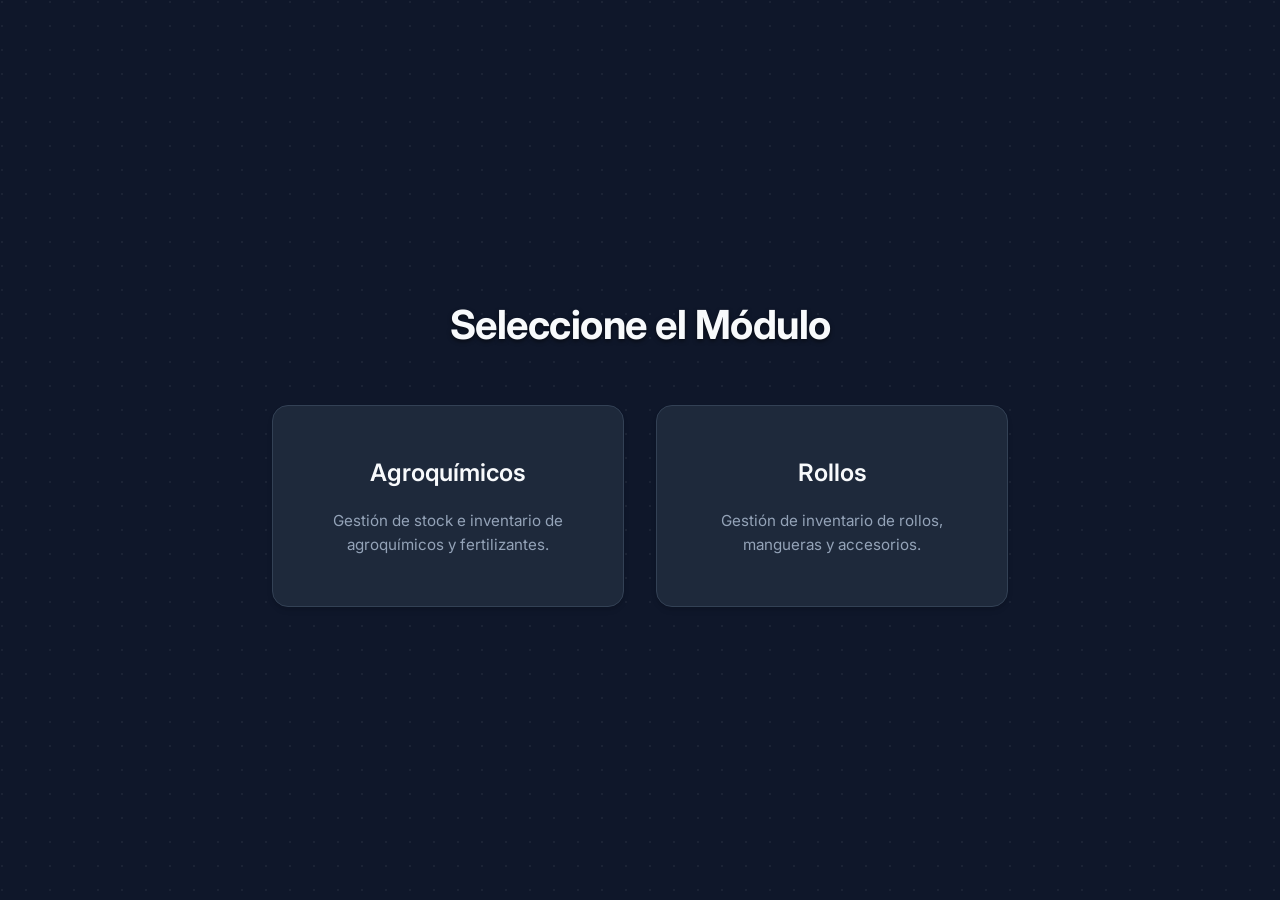
==== index.html @ ca6af5ef "Add files via upload" ====
<!DOCTYPE html>
<html lang="es">

<head>
    <meta charset="UTF-8">
    <meta name="viewport" content="width=device-width, initial-scale=1.0">
    <title>Portal de Gestión</title>
    <!-- Fonts -->
    <link href="https://fonts.googleapis.com/css2?family=Inter:wght@300;400;500;600;700&display=swap" rel="stylesheet">
    <!-- Icons -->
    <link rel="stylesheet" href="https://cdnjs.cloudflare.com/ajax/libs/font-awesome/6.4.0/css/all.min.css">
    <!-- Custom CSS -->
    <link rel="stylesheet" href="style.css">
    <style>
        body {
            display: flex;
            align-items: center;
            justify-content: center;
            min-height: 100vh;
            background-color: var(--clr-bg-light);
            overflow: hidden;
            margin: 0;
            background-image: radial-gradient(circle at 2px 2px, rgba(255,255,255,0.05) 1px, transparent 0);
            background-size: 24px 24px;
        }

        .portal-container {
            text-align: center;
            max-width: 800px;
            width: 100%;
            padding: 2rem;
            position: relative;
            z-index: 2;
        }

        .portal-title {
            color: var(--clr-text-main);
            font-size: 2.5rem;
            margin-bottom: 3rem;
            font-weight: 700;
            letter-spacing: -0.5px;
            text-shadow: 0 2px 4px rgba(0,0,0,0.5);
        }

        .portal-cards {
            display: grid;
            grid-template-columns: repeat(auto-fit, minmax(300px, 1fr));
            gap: 2rem;
        }

        .portal-card {
            background: var(--clr-surface);
            border: 1px solid var(--clr-admin-border);
            border-radius: var(--radius-lg);
            padding: 3rem 2rem;
            text-decoration: none;
            color: var(--clr-text-main);
            transition: all 0.3s ease;
            display: flex;
            flex-direction: column;
            align-items: center;
            justify-content: center;
            position: relative;
            overflow: hidden;
            box-shadow: var(--shadow-md);
        }

        .portal-card::before {
            content: '';
            position: absolute;
            top: 0;
            left: 0;
            width: 100%;
            height: 100%;
            background: linear-gradient(135deg, rgba(34, 197, 94, 0.1) 0%, rgba(34, 197, 94, 0) 100%);
            opacity: 0;
            transition: opacity 0.3s ease;
        }

        .portal-card:hover {
            transform: translateY(-5px);
            border-color: var(--clr-primary-500);
            box-shadow: 0 10px 25px -5px rgba(0, 0, 0, 0.5);
        }

        .portal-card:hover::before {
            opacity: 1;
        }

        .portal-card i {
            font-size: 4rem;
            color: var(--clr-primary-500);
            margin-bottom: 1.5rem;
            transition: transform 0.3s ease;
            filter: drop-shadow(0 4px 6px rgba(0,0,0,0.3));
        }

        .portal-card:hover i {
            transform: scale(1.1);
        }

        .portal-card h2 {
            font-size: 1.5rem;
            margin: 0;
            font-weight: 600;
        }

        .portal-card p {
            color: var(--clr-text-muted);
            margin-top: 1rem;
            font-size: 0.95rem;
        }
    </style>
</head>

<body>
    <div class="portal-container">
        <h1 class="portal-title">Seleccione el Módulo</h1>
        
        <div class="portal-cards">
            <a href="agroquimicos.html" class="portal-card">
                <h2>Agroquímicos</h2>
                <p>Gestión de stock e inventario de agroquímicos y fertilizantes.</p>
            </a>
            
            <a href="rollos.html" class="portal-card">
                <h2>Rollos</h2>
                <p>Gestión de inventario de rollos, mangueras y accesorios.</p>
            </a>
        </div>
    </div>
</body>

</html>
---- style.css ----
/* =============================================
   VARIABLES & DESIGN TOKENS
   ============================================= */
   :root {
    /* Colors */
    --clr-primary-400: #22c55e;
    --clr-primary-500: #16a34a;
    --clr-primary-600: #15803d;
    --clr-secondary-800: #e2e8f0;
    --clr-secondary-900: #ffffff;
    --clr-bg-light: #0f172a;
    --clr-surface: #1e293b;
    --clr-text-main: #f8fafc;
    --clr-text-muted: #94a3b8;
    --clr-danger: #ef4444;
    --clr-danger-hover: #dc2626;
    --clr-admin-bg: #0b0f19;
    --clr-admin-surface: #131b26;
    --clr-admin-text: #f1f5f9;
    --clr-admin-border: #334155;

    /* Shadows & Effects */
    --shadow-sm: 0 1px 2px 0 rgb(0 0 0 / 0.05);
    --shadow-md: 0 4px 6px -1px rgb(0 0 0 / 0.1), 0 2px 4px -2px rgb(0 0 0 / 0.1);
    --shadow-lg: 0 10px 15px -3px rgb(0 0 0 / 0.1), 0 4px 6px -4px rgb(0 0 0 / 0.1);
    --shadow-admin: 0 20px 25px -5px rgb(0 0 0 / 0.5), 0 8px 10px -6px rgb(0 0 0 / 0.5);
    
    /* Layout */
    --radius-md: 0.5rem;
    --radius-lg: 1rem;
    --radius-xl: 1.5rem;
    --max-width: 1280px;

    /* Transitions */
    --transition-fast: 0.2s ease;
    --transition-mid: 0.3s cubic-bezier(0.4, 0, 0.2, 1);
}

/* =============================================
   RESET & BASE STYLES
   ============================================= */
* {
    margin: 0;
    padding: 0;
    box-sizing: border-box;
    font-family: 'Inter', system-ui, -apple-system, sans-serif;
}

body {
    background-color: var(--clr-bg-light);
    color: var(--clr-text-main);
    line-height: 1.6;
    overflow-x: hidden;
}

html {
    scroll-behavior: smooth;
}

a {
    text-decoration: none;
    color: inherit;
}

/* =============================================
   HEADER & NAVIGATION
   ============================================= */
.app-header {
    background-color: var(--clr-surface);
    box-shadow: var(--shadow-sm);
    position: sticky;
    top: 0;
    z-index: 50;
}

.header-container {
    max-width: var(--max-width);
    margin: 0 auto;
    padding: 1rem 2rem;
    display: flex;
    justify-content: space-between;
    align-items: center;
}

.logo {
    display: flex;
    align-items: center;
    gap: 0.75rem;
    color: var(--clr-primary-500);
    font-size: 1.25rem;
}

.logo span {
    color: var(--clr-secondary-900);
    font-weight: 800;
}

.main-nav {
    display: flex;
    gap: 1.5rem;
    align-items: center;
}

.nav-link {
    font-weight: 500;
    color: var(--clr-text-muted);
    transition: var(--transition-fast);
}

.nav-link:hover, .nav-link.active {
    color: var(--clr-primary-500);
}

.btn-admin {
    background-color: var(--clr-primary-600);
    color: white !important;
    padding: 0.5rem 1rem;
    border-radius: var(--radius-md);
    display: flex;
    align-items: center;
    gap: 0.5rem;
    font-size: 0.875rem;
}
.btn-admin:hover {
    background-color: var(--clr-secondary-800);
    transform: translateY(-1px);
}

/* =============================================
   HERO SECTION
   ============================================= */
.hero-section {
    background: linear-gradient(135deg, var(--clr-primary-600) 0%, var(--clr-primary-400) 100%);
    color: white;
    padding: 4rem 2rem;
    text-align: center;
    position: relative;
    overflow: hidden;
}

/* Background pattern */
.hero-section::before {
    content: '';
    position: absolute;
    top: 0; left: 0; right: 0; bottom: 0;
    background-image: radial-gradient(circle at 2px 2px, rgba(255,255,255,0.15) 1px, transparent 0);
    background-size: 24px 24px;
    z-index: 1;
}

.hero-content {
    position: relative;
    z-index: 2;
    max-width: 600px;
    margin: 0 auto;
    animation: fadeInDown 0.6s ease-out;
}

.hero-content h2 {
    font-size: 2.5rem;
    font-weight: 800;
    margin-bottom: 1rem;
    letter-spacing: -0.025em;
}

.hero-content p {
    font-size: 1.125rem;
    opacity: 0.9;
    margin-bottom: 2rem;
}

.search-bar {
    display: flex;
    align-items: center;
    background: var(--clr-surface);
    border-radius: var(--radius-xl);
    padding: 0.5rem 1rem;
    box-shadow: var(--shadow-lg);
    max-width: 500px;
    margin: 0 auto;
    border: 1px solid var(--clr-admin-border);
}

.search-bar i {
    color: var(--clr-text-muted);
    font-size: 1.25rem;
    margin-right: 0.5rem;
}

.search-bar input {
    border: none;
    outline: none;
    width: 100%;
    padding: 0.5rem;
    font-size: 1rem;
    color: var(--clr-text-main);
    background: transparent;
}

/* =============================================
   CATALOG SECTION
   ============================================= */
.catalog-section {
    max-width: var(--max-width);
    margin: 3rem auto;
    padding: 0 2rem;
}

.section-header {
    display: flex;
    justify-content: space-between;
    align-items: center;
    margin-bottom: 2rem;
    flex-wrap: wrap;
    gap: 1rem;
}

.section-header h3 {
    font-size: 1.5rem;
    color: var(--clr-secondary-900);
    font-weight: 700;
}

/* Filters */
.filters {
    display: flex;
    gap: 0.5rem;
    flex-wrap: wrap;
}

.filter-btn {
    background: var(--clr-surface);
    border: 1px solid var(--clr-admin-border);
    padding: 0.5rem 1rem;
    border-radius: 999px;
    font-size: 0.875rem;
    font-weight: 500;
    color: var(--clr-text-muted);
    cursor: pointer;
    transition: var(--transition-fast);
}

.filter-btn:hover {
    border-color: var(--clr-primary-400);
    color: var(--clr-primary-500);
}

.filter-btn.active {
    background: var(--clr-primary-500);
    color: white;
    border-color: var(--clr-primary-500);
}

/* Grid & Cards */
.products-grid {
    display: grid;
    grid-template-columns: repeat(auto-fill, minmax(280px, 1fr));
    gap: 2rem;
}

.product-card {
    background: var(--clr-surface);
    border-radius: var(--radius-lg);
    overflow: hidden;
    box-shadow: var(--shadow-md);
    transition: var(--transition-mid);
    display: flex;
    flex-direction: column;
    position: relative;
    border: 1px solid var(--clr-admin-border);
}

.product-card:hover {
    transform: translateY(-5px);
    box-shadow: var(--shadow-lg);
}

.product-image {
    width: 100%;
    height: 200px;
    object-fit: cover;
    background-color: #e2e8f0;
}

.product-info {
    padding: 3rem 1.5rem 1.5rem 1.5rem;
    flex-grow: 1;
    display: flex;
    flex-direction: column;
}

.product-label {
    position: absolute;
    top: 1rem;
    right: 1rem;
    background: var(--clr-bg-light);
    padding: 0.25rem 0.75rem;
    border-radius: 999px;
    font-size: 0.75rem;
    font-weight: 600;
    color: var(--clr-primary-400);
    backdrop-filter: blur(4px);
    box-shadow: var(--shadow-sm);
}

.product-title {
    font-size: 1.125rem;
    font-weight: 700;
    color: var(--clr-secondary-900);
    margin-bottom: 0.25rem;
}

.product-id {
    font-size: 0.75rem;
    color: var(--clr-text-muted);
    margin-bottom: 1rem;
    font-family: monospace;
}

.product-price {
    font-size: 1.5rem;
    font-weight: 800;
    color: var(--clr-primary-600);
    margin-bottom: 1rem;
    margin-top: auto;
}

.product-stock {
    display: flex;
    align-items: center;
    gap: 0.5rem;
    font-size: 0.875rem;
    font-weight: 500;
}

.stock-indicator {
    width: 8px;
    height: 8px;
    border-radius: 50%;
}

.stock-indicator.high { background-color: var(--clr-primary-500); }
.stock-indicator.low { background-color: #f59e0b; }
.stock-indicator.out { background-color: var(--clr-danger); }

/* Loaders & States */
.loader-container {
    text-align: center;
    padding: 3rem;
    color: var(--clr-text-muted);
}

.spinner {
    width: 40px;
    height: 40px;
    border: 3px solid rgba(22, 163, 74, 0.2);
    border-radius: 50%;
    border-top-color: var(--clr-primary-500);
    animation: spin 1s ease-in-out infinite;
    margin: 0 auto 1rem;
}

@keyframes spin {
    to { transform: rotate(360deg); }
}

.empty-state {
    text-align: center;
    padding: 4rem 2rem;
    color: var(--clr-text-muted);
}

.empty-state i {
    font-size: 4rem;
    margin-bottom: 1rem;
    color: #cbd5e1;
}

/* =============================================
   ADMIN PANEL (DARK THEME)
   ============================================= */
.admin-section {
    background-color: var(--clr-admin-bg);
    color: var(--clr-admin-text);
    padding: 5rem 2rem;
    margin-top: 5rem;
}

.admin-header {
    max-width: var(--max-width);
    margin: 0 auto 3rem;
    text-align: center;
}

.admin-header h3 {
    font-size: 2rem;
    margin-bottom: 0.5rem;
    color: white;
}

.admin-header p {
    color: #94a3b8;
}

.admin-forms-container {
    max-width: var(--max-width);
    margin: 0 auto;
    display: grid;
    grid-template-columns: 1fr 1fr;
    gap: 2rem;
}

@media (max-width: 992px) {
    .admin-forms-container {
        grid-template-columns: 1fr;
    }
}

.admin-card {
    background: var(--clr-admin-surface);
    border-radius: var(--radius-xl);
    padding: 2rem;
    box-shadow: var(--shadow-admin);
    border: 1px solid var(--clr-admin-border);
}

.card-header {
    margin-bottom: 2rem;
    padding-bottom: 1rem;
    border-bottom: 1px solid var(--clr-admin-border);
    display: flex;
    justify-content: space-between;
    align-items: center;
}

.card-header h4 {
    font-size: 1.25rem;
    font-weight: 600;
}

.card-header.highlight h4 {
    color: var(--clr-primary-400);
}

.badge {
    background: rgba(239, 68, 68, 0.2);
    color: #fca5a5;
    padding: 0.25rem 0.75rem;
    border-radius: 999px;
    font-size: 0.75rem;
    font-weight: 600;
    border: 1px solid rgba(239, 68, 68, 0.3);
}

/* Forms */
.modern-form {
    display: flex;
    flex-direction: column;
    gap: 1.5rem;
}

.form-hint {
    font-size: 0.875rem;
    color: #94a3b8;
    background: rgba(15, 23, 42, 0.5);
    padding: 1rem;
    border-radius: var(--radius-md);
    border-left: 3px solid var(--clr-primary-500);
}

.form-row {
    display: flex;
    gap: 1rem;
}

.form-row .form-group {
    flex: 1;
}

@media (max-width: 600px) {
    .form-row {
        flex-direction: column;
    }
}

.form-group {
    display: flex;
    flex-direction: column;
    gap: 0.5rem;
}

.form-group label {
    font-size: 0.875rem;
    font-weight: 500;
    color: #cbd5e1;
}

.required {
    color: var(--clr-danger);
}

.modern-form input,
.modern-form select,
.modern-form textarea {
    background: #0f172a;
    border: 1px solid var(--clr-admin-border);
    color: white;
    padding: 0.75rem 1rem;
    border-radius: var(--radius-md);
    font-size: 1rem;
    transition: var(--transition-fast);
}

.modern-form input:focus,
.modern-form select:focus,
.modern-form textarea:focus {
    outline: none;
    border-color: var(--clr-primary-500);
    box-shadow: 0 0 0 3px rgba(34, 197, 94, 0.2);
}

.disabled-fieldset {
    border: none;
    opacity: 0.5;
    pointer-events: none;
    transition: var(--transition-fast);
}

.disabled-fieldset:not([disabled]) {
    opacity: 1;
    pointer-events: auto;
}

/* Buttons */
button {
    font-family: inherit;
    cursor: pointer;
    border: none;
    transition: var(--transition-fast);
}

.btn-primary {
    background: var(--clr-primary-500);
    color: white;
    padding: 0.875rem 1.5rem;
    border-radius: var(--radius-md);
    font-size: 1rem;
    font-weight: 600;
    margin-top: 1rem;
    display: flex;
    justify-content: center;
    align-items: center;
    gap: 0.5rem;
}

.btn-primary:hover {
    background: var(--clr-primary-400);
    transform: translateY(-2px);
    box-shadow: 0 4px 12px rgba(34, 197, 94, 0.3);
}

.btn-danger {
    background: transparent;
    color: var(--clr-danger);
    border: 1px solid var(--clr-danger);
    padding: 0.875rem 1.5rem;
    border-radius: var(--radius-md);
    font-size: 1rem;
    font-weight: 600;
    margin-top: 1rem;
}

.btn-danger:hover {
    background: var(--clr-danger);
    color: white;
}

.form-actions {
    display: flex;
    gap: 1rem;
}

.form-actions .btn-primary {
    flex: 2;
}

.form-actions .btn-danger {
    flex: 1;
}

/* Footer */
footer {
    background: var(--clr-secondary-900);
    color: #64748b;
    text-align: center;
    padding: 2rem;
    font-size: 0.875rem;
}

/* Animations */
@keyframes fadeInDown {
    from { opacity: 0; transform: translateY(-20px); }
    to { opacity: 1; transform: translateY(0); }
}

.fade-in {
    animation: fadeIn 0.4s ease-out forwards;
}

@keyframes fadeIn {
    from { opacity: 0; transform: scale(0.95); }
    to { opacity: 1; transform: scale(1); }
}

/* Utility Classes */
.hidden { display: none !important; }
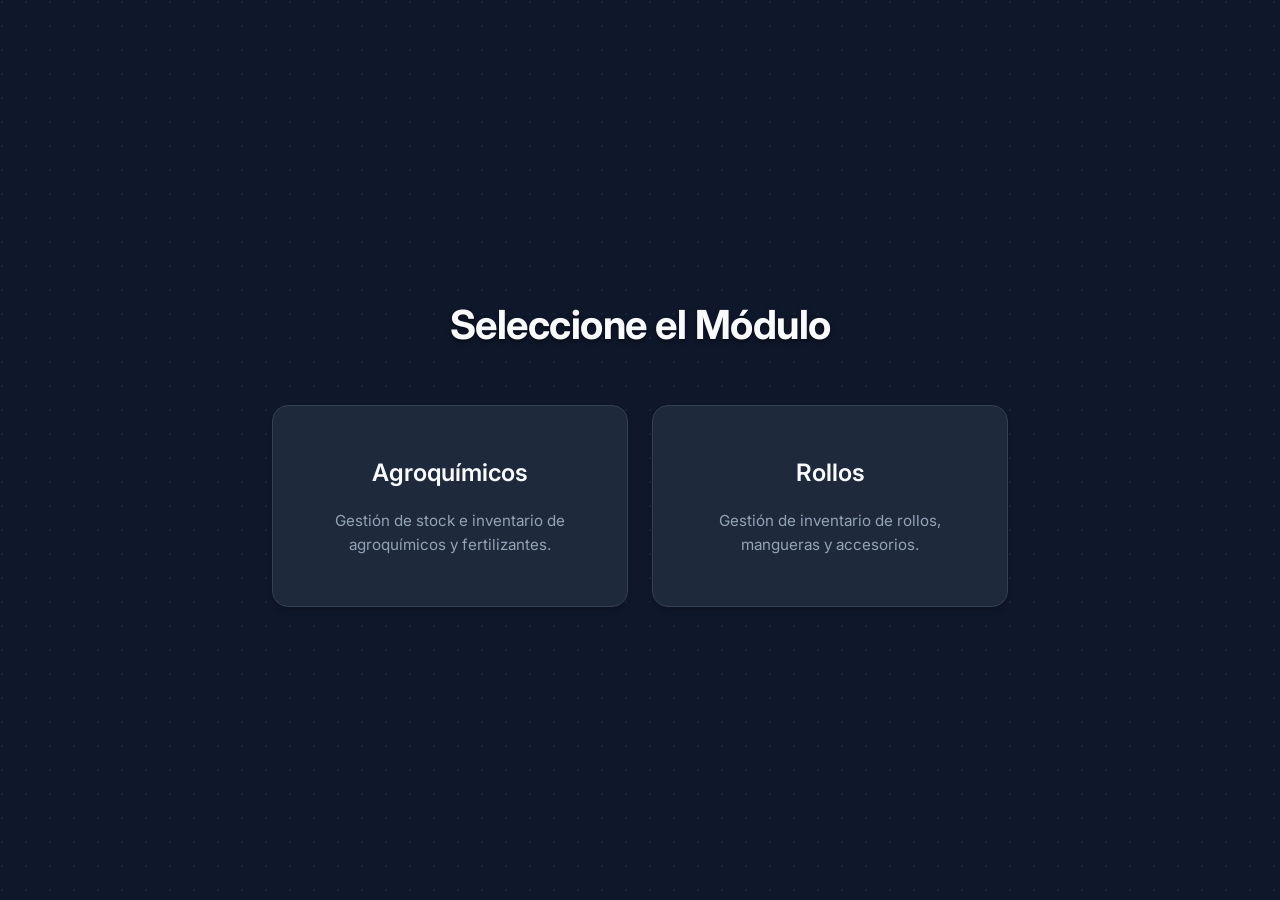
==== commit 3adfe6e6: "Enhance mobile responsiveness and card layout Added responsive styles for mobile view and adjusted c" ====
--- a/index.html
+++ b/index.html
@@ -42,10 +42,23 @@
             text-shadow: 0 2px 4px rgba(0,0,0,0.5);
         }
 
+        @media (max-width: 600px) {
+            .portal-title {
+                font-size: 2rem;
+                margin-bottom: 2rem;
+            }
+            .portal-container {
+                padding: 1.5rem;
+            }
+            .portal-card {
+                padding: 2rem 1.5rem;
+            }
+        }
+
         .portal-cards {
             display: grid;
-            grid-template-columns: repeat(auto-fit, minmax(300px, 1fr));
-            gap: 2rem;
+            grid-template-columns: repeat(auto-fit, minmax(260px, 1fr));
+            gap: 1.5rem;
         }
 
         .portal-card {
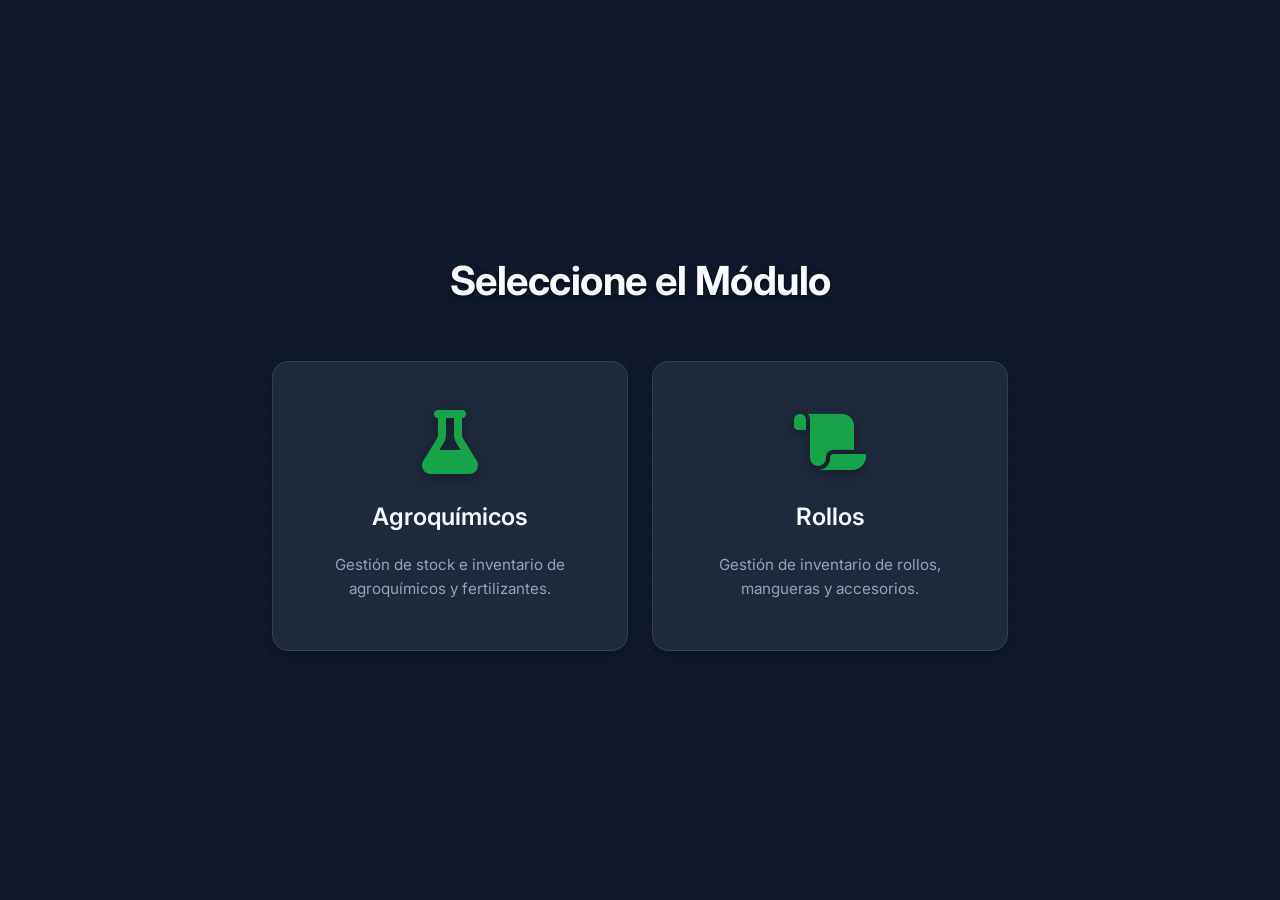
==== commit 0f1af999: "Add links and descriptions for Agroquímicos and Rollos" ====
--- a/index.html
+++ b/index.html
@@ -132,11 +132,13 @@
         
         <div class="portal-cards">
             <a href="agroquimicos.html" class="portal-card">
+                <i class="fa-solid fa-flask"></i>
                 <h2>Agroquímicos</h2>
                 <p>Gestión de stock e inventario de agroquímicos y fertilizantes.</p>
             </a>
             
             <a href="rollos.html" class="portal-card">
+                <i class="fa-solid fa-scroll"></i>
                 <h2>Rollos</h2>
                 <p>Gestión de inventario de rollos, mangueras y accesorios.</p>
             </a>
--- a/style.css
+++ b/style.css
@@ -254,8 +254,8 @@
 /* Grid & Cards */
 .products-grid {
     display: grid;
-    grid-template-columns: repeat(auto-fill, minmax(280px, 1fr));
-    gap: 2rem;
+    grid-template-columns: repeat(auto-fill, minmax(250px, 1fr));
+    gap: 1.5rem;
 }
 
 .product-card {
@@ -614,3 +614,42 @@
 
 /* Utility Classes */
 .hidden { display: none !important; }
+
+/* Responsive General Fixes */
+@media (max-width: 600px) {
+    .header-container {
+        flex-direction: column;
+        padding: 1rem;
+        gap: 1rem;
+    }
+    .main-nav {
+        flex-wrap: wrap;
+        justify-content: center;
+        gap: 0.75rem;
+    }
+    .hero-content h2 {
+        font-size: 2rem;
+    }
+    .hero-section {
+        padding: 3rem 1rem;
+    }
+    .catalog-section {
+        padding: 0 1rem;
+    }
+    .admin-section {
+        padding: 3rem 1rem;
+        margin-top: 2rem;
+    }
+    .admin-card {
+        padding: 1.5rem 1rem;
+    }
+    .card-header h4 {
+        font-size: 1.125rem;
+    }
+    .form-row {
+        gap: 0.75rem;
+    }
+    .section-header h3 {
+        font-size: 1.25rem;
+    }
+}
